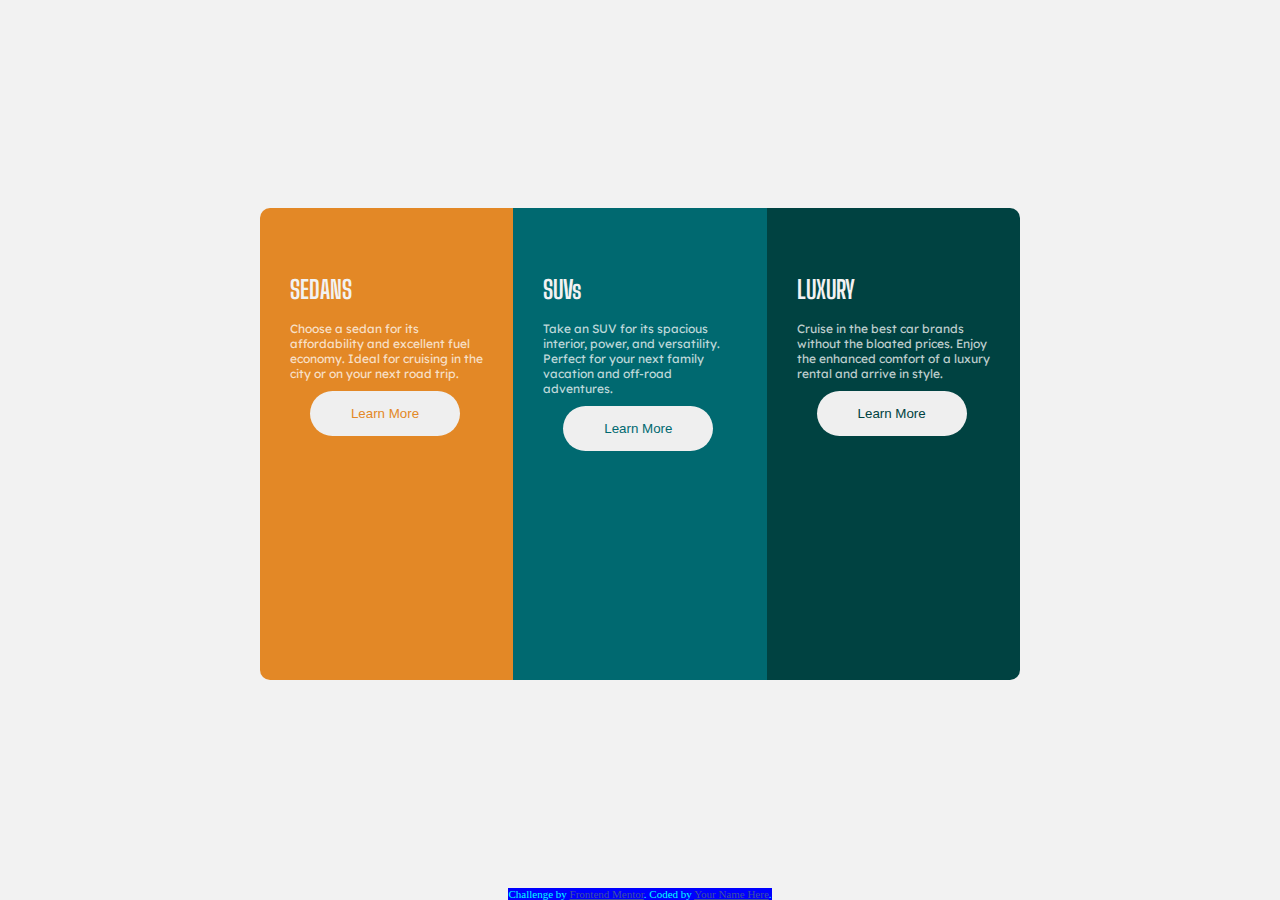
==== index.html @ 0523454a "whew. i think i fixed sass compiler that wasnt working, i think i fixed live server. i think i fixed" ====
<!DOCTYPE html>
<html lang="en">
<head>
  <title>FrontEndMentor 3card</title>
  <meta charset="UTF-8">
  <meta name="viewport" content="width=device-width, initial-scale=1.0"> <!-- displays site properly based on user's device -->

  <link href="https://fonts.googleapis.com/css2?family=Lexend+Deca&display=swap" rel="stylesheet">
  <link href="https://fonts.googleapis.com/css2?family=Big+Shoulders+Display:wght@700&display=swap" rel="stylesheet">
  <link rel="icon" type="image/png" sizes="32x32" href="./images/favicon-32x32.png">
  <link rel="stylesheet" href="/scss/styles.css/styles.css">
  
  
 


  <!-- Feel free to remove these styles or customise in your own stylesheet 👍 -->
  <style>
    .attribution { font-size: 11px; text-align: center; }
    .attribution a { color: hsl(228, 45%, 44%); }
  </style>
</head>
<body>
  <div class="container">
    <div class="sedans"><h1>SEDANS</h1>
      <p>Choose a sedan for its affordability and excellent fuel economy. Ideal for cruising in the city 
      or on your next road trip.</p>
      <button class="button1" type="button">Learn More</button>
    </div>
    <div class="suv"> <h1>SUVs</h1>
      <p>Take an SUV for its spacious interior, power, and versatility. Perfect for your next family vacation 
        and off-road adventures.</p>
      <button class="button2" type="button">Learn More</button>
      </div>
    <div class="luxury"> <h1>LUXURY</h1>
      <p>Cruise in the best car brands without the bloated prices. Enjoy the enhanced comfort of a luxury 
        rental and arrive in style.</p>
        <button class="button3" type="button">Learn More</button>
      </div>
      
</div>
  

<div class="attribution">
    Challenge by <a href="https://www.frontendmentor.io?ref=challenge" target="_blank">Frontend Mentor</a>. 
    Coded by <a href="#">Your Name Here</a>.
  </div>
</body>
</html>
---- scss/styles.css/styles.css ----
html {
  margin: 0;
  padding: 0;
}

body {
  display: -webkit-box;
  display: -ms-flexbox;
  display: flex;
  -webkit-box-orient: vertical;
  -webkit-box-direction: normal;
      -ms-flex-direction: column;
          flex-direction: column;
  margin: 0;
  padding: 0;
  height: 100vh;
  background-color: #f2f2f2;
}

.container {
  display: -webkit-box;
  display: -ms-flexbox;
  display: flex;
  -webkit-box-pack: center;
      -ms-flex-pack: center;
          justify-content: center;
  -webkit-box-align: center;
      -ms-flex-align: center;
          align-items: center;
  -webkit-box-orient: vertical;
  -webkit-box-direction: normal;
      -ms-flex-direction: column;
          flex-direction: column;
  height: 100%;
  margin: 3.125rem 0rem 3.125rem 0rem;
  padding: 0;
}

.container h1 {
  color: #f2f2f2;
  padding-top: 3.125rem;
  padding-left: 1.875rem;
  font-family: "Big Shoulders Display", sans-serif;
  font-size: 1.563rem;
}

.container div p {
  font-family: "Lexend Deca", sans-serif;
  font-weight: 400;
  margin: 0;
  padding: 0 1.875rem 0 1.875rem;
  color: rgba(255, 255, 255, 0.75);
  font-size: 0.75rem;
}

.container div {
  border: none;
  width: 90%;
  -webkit-box-flex: 1;
      -ms-flex: 1;
          flex: 1;
}

.sedans {
  background-color: #e38826;
  background-image: url(/images/icon-sedans.svg);
  background-repeat: no-repeat;
  background-position: top 1.063rem left 1.563rem;
  background-size: 3.125rem;
  border-top-left-radius: 0.625rem;
  border-top-right-radius: 0.625rem;
}

.suv {
  background-color: #006970;
  background-image: url(/images/icon-suvs.svg);
  background-repeat: no-repeat;
  background-size: 3.125rem;
  background-position: top 1.063rem left 1.563rem;
}

.luxury {
  background-color: #004241;
  background-image: url(/images/icon-luxury.svg);
  background-repeat: no-repeat;
  background-position: top 1.063rem left 1.563rem;
  background-size: 3.125rem;
  border-bottom-left-radius: 0.625rem;
  border-bottom-right-radius: 0.625rem;
}

button {
  margin-left: 3.125rem;
  margin-top: 2.188rem;
  margin-bottom: 0.625rem;
  border-radius: 1.875rem;
  padding: 0.938rem;
  width: 9.375rem;
  border: none;
}

.button1 {
  color: #e38826;
}

.button2 {
  color: #006970;
}

.button3 {
  color: #004241;
}

.attribution {
  display: inline-block;
  color: cyan;
  -ms-flex-item-align: center;
      -ms-grid-row-align: center;
      align-self: center;
  height: auto;
  margin: 0;
  padding: 0;
}

@media screen and (min-width: 50rem) {
  html {
    margin: 0;
    padding: 0;
  }
  body {
    display: -webkit-box;
    display: -ms-flexbox;
    display: flex;
    -webkit-box-orient: vertical;
    -webkit-box-direction: normal;
        -ms-flex-direction: column;
            flex-direction: column;
    margin: 0;
    padding: 0;
    height: 100vh;
    background-color: #f2f2f2;
  }
  .container {
    display: -webkit-box;
    display: -ms-flexbox;
    display: flex;
    -webkit-box-pack: center;
        -ms-flex-pack: center;
            justify-content: center;
    -webkit-box-align: center;
        -ms-flex-align: center;
            align-items: center;
    -webkit-box-orient: horizontal;
    -webkit-box-direction: normal;
        -ms-flex-direction: row;
            flex-direction: row;
    height: 100%;
    margin: 3.125rem 16.25rem;
    padding: 0;
  }
  .container h1 {
    color: #f2f2f2;
    padding-top: 3.125rem;
    padding-left: 1.875rem;
    font-family: "Big Shoulders Display", sans-serif;
    font-size: 1.563rem;
  }
  .container div p {
    font-family: "Lexend Deca", sans-serif;
    font-weight: 400;
    margin: 0;
    padding: 0 1.875rem 0 1.875rem;
    color: rgba(255, 255, 255, 0.75);
    font-size: 0.75rem;
  }
  .sedans {
    background-repeat: no-repeat;
    background-position: top 1.063rem left 1.563rem;
    background-size: 3.125rem;
    background-color: #e38826;
    background-image: url(../3-column-preview-card-component-main/images/icon-sedans.svg);
    border-top-left-radius: 0.625rem;
    border-bottom-left-radius: 0.625rem;
    border-top-right-radius: 0;
  }
  .suv {
    background-repeat: no-repeat;
    background-position: top 1.063rem left 1.563rem;
    background-size: 3.125rem;
    background-color: #006970;
    background-image: url(../3-column-preview-card-component-main/images/icon-suvs.svg);
  }
  .luxury {
    background-repeat: no-repeat;
    background-position: top 1.063rem left 1.563rem;
    background-size: 3.125rem;
    background-color: #004241;
    background-image: url(../3-column-preview-card-component-main/images/icon-luxury.svg);
    border-bottom-right-radius: 0.625rem;
    border-bottom-left-radius: 0rem;
    border-top-right-radius: 0.625rem;
  }
  .container div {
    border: yellow;
    width: 90%;
    -webkit-box-flex: 1;
        -ms-flex: 1;
            flex: 1;
    height: 60%;
  }
  button {
    margin-left: 3.125rem;
    margin-top: 0.625rem;
    margin-bottom: 0.625rem;
    border-radius: 1.875rem;
    padding: 0.938rem;
    width: 9.375rem;
    border: none;
  }
  .button1 {
    color: #e38826;
  }
  .button2 {
    color: #006970;
  }
  .button3 {
    color: #004241;
  }
  .attribution {
    display: inline-block;
    color: cyan;
    -ms-flex-item-align: center;
        -ms-grid-row-align: center;
        align-self: center;
    height: auto;
    margin: 0;
    padding: 0;
    background-color: blue;
  }
}
/*# sourceMappingURL=styles.css.map */
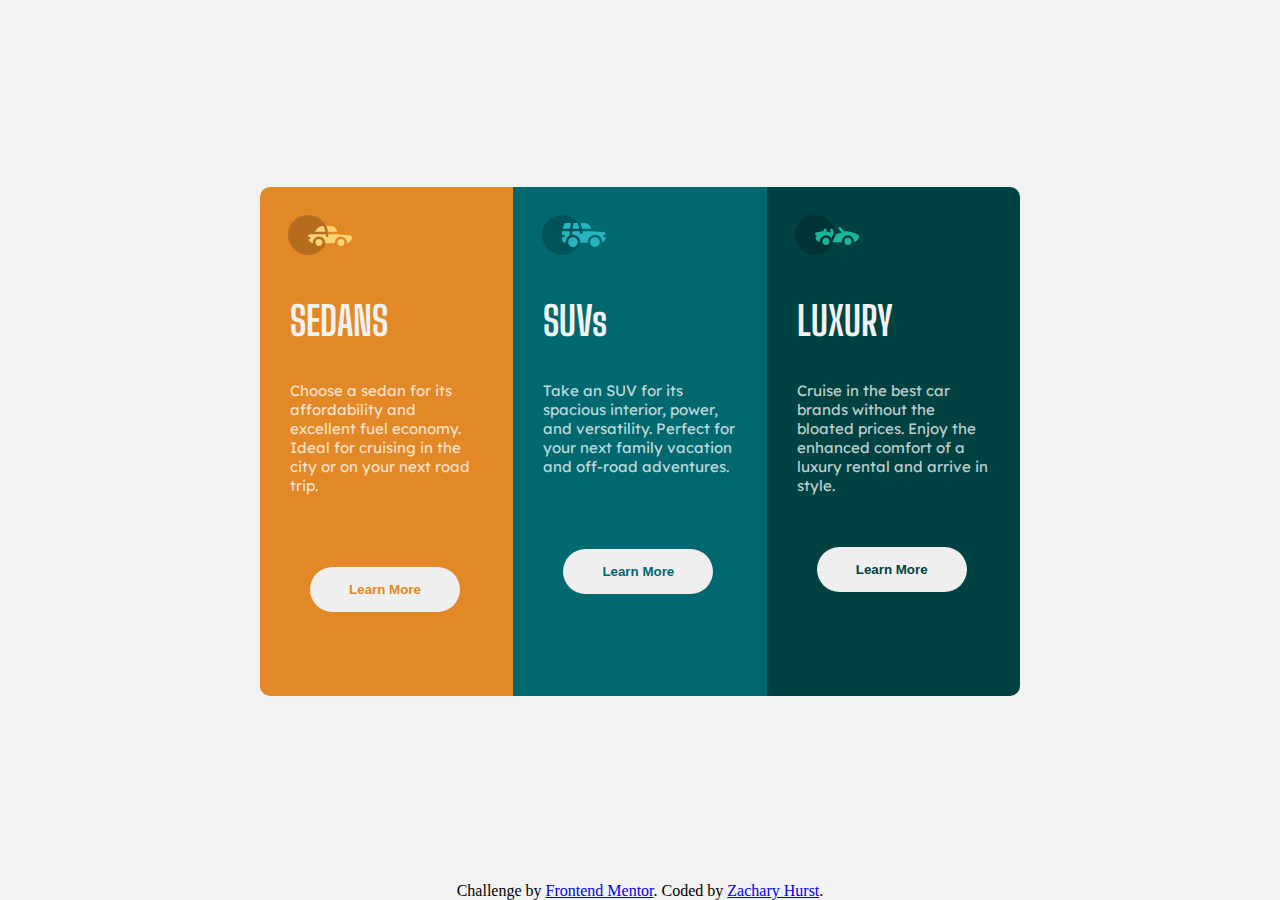
==== commit c2a89eea: "final project" ====
--- a/index.html
+++ b/index.html
@@ -15,10 +15,7 @@
 
 
   <!-- Feel free to remove these styles or customise in your own stylesheet 👍 -->
-  <style>
-    .attribution { font-size: 11px; text-align: center; }
-    .attribution a { color: hsl(228, 45%, 44%); }
-  </style>
+
 </head>
 <body>
   <div class="container">
@@ -43,7 +40,7 @@
 
 <div class="attribution">
     Challenge by <a href="https://www.frontendmentor.io?ref=challenge" target="_blank">Frontend Mentor</a>. 
-    Coded by <a href="#">Your Name Here</a>.
+    Coded by <a href="#">Zachary Hurst</a>.
   </div>
 </body>
 </html>--- a/scss/styles.css/styles.css
+++ b/scss/styles.css/styles.css
@@ -64,32 +64,37 @@
 .sedans {
   background-color: #e38826;
   background-image: url(/images/icon-sedans.svg);
+  border-top-left-radius: 0.625rem;
+  border-top-right-radius: 0.625rem;
   background-repeat: no-repeat;
   background-position: top 1.063rem left 1.563rem;
   background-size: 3.125rem;
-  border-top-left-radius: 0.625rem;
-  border-top-right-radius: 0.625rem;
 }
 
 .suv {
   background-color: #006970;
   background-image: url(/images/icon-suvs.svg);
   background-repeat: no-repeat;
+  background-position: top 1.063rem left 1.563rem;
   background-size: 3.125rem;
-  background-position: top 1.063rem left 1.563rem;
 }
 
 .luxury {
   background-color: #004241;
   background-image: url(/images/icon-luxury.svg);
+  border-bottom-left-radius: 0.625rem;
+  border-bottom-right-radius: 0.625rem;
   background-repeat: no-repeat;
   background-position: top 1.063rem left 1.563rem;
   background-size: 3.125rem;
-  border-bottom-left-radius: 0.625rem;
-  border-bottom-right-radius: 0.625rem;
+}
+
+button:hover {
+  cursor: pointer !important;
 }
 
 button {
+  font-weight: 700;
   margin-left: 3.125rem;
   margin-top: 2.188rem;
   margin-bottom: 0.625rem;
@@ -113,7 +118,7 @@
 
 .attribution {
   display: inline-block;
-  color: cyan;
+  color: black;
   -ms-flex-item-align: center;
       -ms-grid-row-align: center;
       align-self: center;
@@ -158,84 +163,151 @@
     margin: 3.125rem 16.25rem;
     padding: 0;
   }
+  .container div {
+    width: 90%;
+    -webkit-box-flex: 1;
+        -ms-flex: 1;
+            flex: 1;
+    height: 31.813rem;
+  }
   .container h1 {
     color: #f2f2f2;
-    padding-top: 3.125rem;
+    margin-top: 3.75rem;
     padding-left: 1.875rem;
     font-family: "Big Shoulders Display", sans-serif;
-    font-size: 1.563rem;
+    font-size: 2.5rem;
   }
   .container div p {
     font-family: "Lexend Deca", sans-serif;
     font-weight: 400;
     margin: 0;
-    padding: 0 1.875rem 0 1.875rem;
+    padding: 0.625rem 1.875rem 0.625rem 1.875rem;
     color: rgba(255, 255, 255, 0.75);
-    font-size: 0.75rem;
+    font-size: 0.938rem;
   }
   .sedans {
     background-repeat: no-repeat;
-    background-position: top 1.063rem left 1.563rem;
-    background-size: 3.125rem;
+    background-position: top 1.8rem left 1.78rem;
+    background-size: 4rem;
+    height: 31.813rem;
+    display: -webkit-box;
+    display: -ms-flexbox;
+    display: flex;
+    -webkit-box-orient: vertical;
+    -webkit-box-direction: normal;
+        -ms-flex-direction: column;
+            flex-direction: column;
     background-color: #e38826;
-    background-image: url(../3-column-preview-card-component-main/images/icon-sedans.svg);
+    background-image: url(/images/icon-sedans.svg);
     border-top-left-radius: 0.625rem;
     border-bottom-left-radius: 0.625rem;
     border-top-right-radius: 0;
   }
+  .sedans h1, .sedans button {
+    -webkit-box-flex: 0;
+        -ms-flex: none;
+            flex: none;
+  }
   .suv {
     background-repeat: no-repeat;
-    background-position: top 1.063rem left 1.563rem;
-    background-size: 3.125rem;
+    background-position: top 1.8rem left 1.78rem;
+    background-size: 4rem;
     background-color: #006970;
-    background-image: url(../3-column-preview-card-component-main/images/icon-suvs.svg);
+    background-image: url(/images/icon-suvs.svg);
   }
   .luxury {
     background-repeat: no-repeat;
-    background-position: top 1.063rem left 1.563rem;
-    background-size: 3.125rem;
+    background-position: top 1.8rem left 1.78rem;
+    background-size: 4rem;
     background-color: #004241;
-    background-image: url(../3-column-preview-card-component-main/images/icon-luxury.svg);
+    background-image: url(/images/icon-luxury.svg);
     border-bottom-right-radius: 0.625rem;
     border-bottom-left-radius: 0rem;
     border-top-right-radius: 0.625rem;
   }
-  .container div {
-    border: yellow;
-    width: 90%;
-    -webkit-box-flex: 1;
-        -ms-flex: 1;
-            flex: 1;
-    height: 60%;
-  }
-  button {
+  .button1 {
     margin-left: 3.125rem;
-    margin-top: 0.625rem;
+    margin-top: 3.875rem;
     margin-bottom: 0.625rem;
+    margin-right: 3.125rem;
     border-radius: 1.875rem;
     padding: 0.938rem;
     width: 9.375rem;
     border: none;
-  }
+    color: #e38826;
+  }
+  .button2 {
+    margin-left: 3.125rem;
+    margin-top: 5.15rem;
+    margin-bottom: 0.625rem;
+    margin-right: 3.125rem;
+    border-radius: 1.875rem;
+    padding: 0.938rem;
+    width: 9.375rem;
+    border: none;
+    color: #006970;
+  }
+  .button3 {
+    margin-left: 3.125rem;
+    margin-top: 3.875rem;
+    margin-bottom: 0.625rem;
+    margin-right: 3.125rem;
+    border-radius: 1.875rem;
+    padding: 0.938rem;
+    width: 9.375rem;
+    border: none;
+    color: #004241;
+  }
+}
+
+@media screen and (min-width: 79.688rem) {
+  .button3 {
+    margin-top: 2.625rem;
+  }
+  .button2 {
+    margin-top: 3.9rem;
+  }
+}
+
+@media screen and (min-width: 80.75rem) {
+  .button3 {
+    margin-top: 3.8rem;
+  }
+}
+
+@media screen and (min-width: 88.375rem) {
+  .button3 {
+    margin-top: 5rem;
+  }
+}
+
+@media screen and (min-width: 88.875rem) {
   .button1 {
-    color: #e38826;
-  }
+    margin-top: 5.05rem;
+  }
+}
+
+@media screen and (min-width: 90.563rem) {
   .button2 {
-    color: #006970;
-  }
-  .button3 {
-    color: #004241;
-  }
-  .attribution {
-    display: inline-block;
-    color: cyan;
-    -ms-flex-item-align: center;
-        -ms-grid-row-align: center;
-        align-self: center;
-    height: auto;
-    margin: 0;
-    padding: 0;
-    background-color: blue;
+    margin-top: 5.1rem;
+  }
+}
+
+@media screen and (min-width: 99.875rem) {
+  .button1 {
+    margin-top: 6.25rem;
+  }
+}
+
+@media screen and (min-width: 102.688rem) {
+  .button2 {
+    margin-top: 6.25rem;
+  }
+}
+
+@media screen and (min-width: 103.125rem) {
+  .button3 {
+    margin-top: 6.2rem;
   }
 }
 /*# sourceMappingURL=styles.css.map */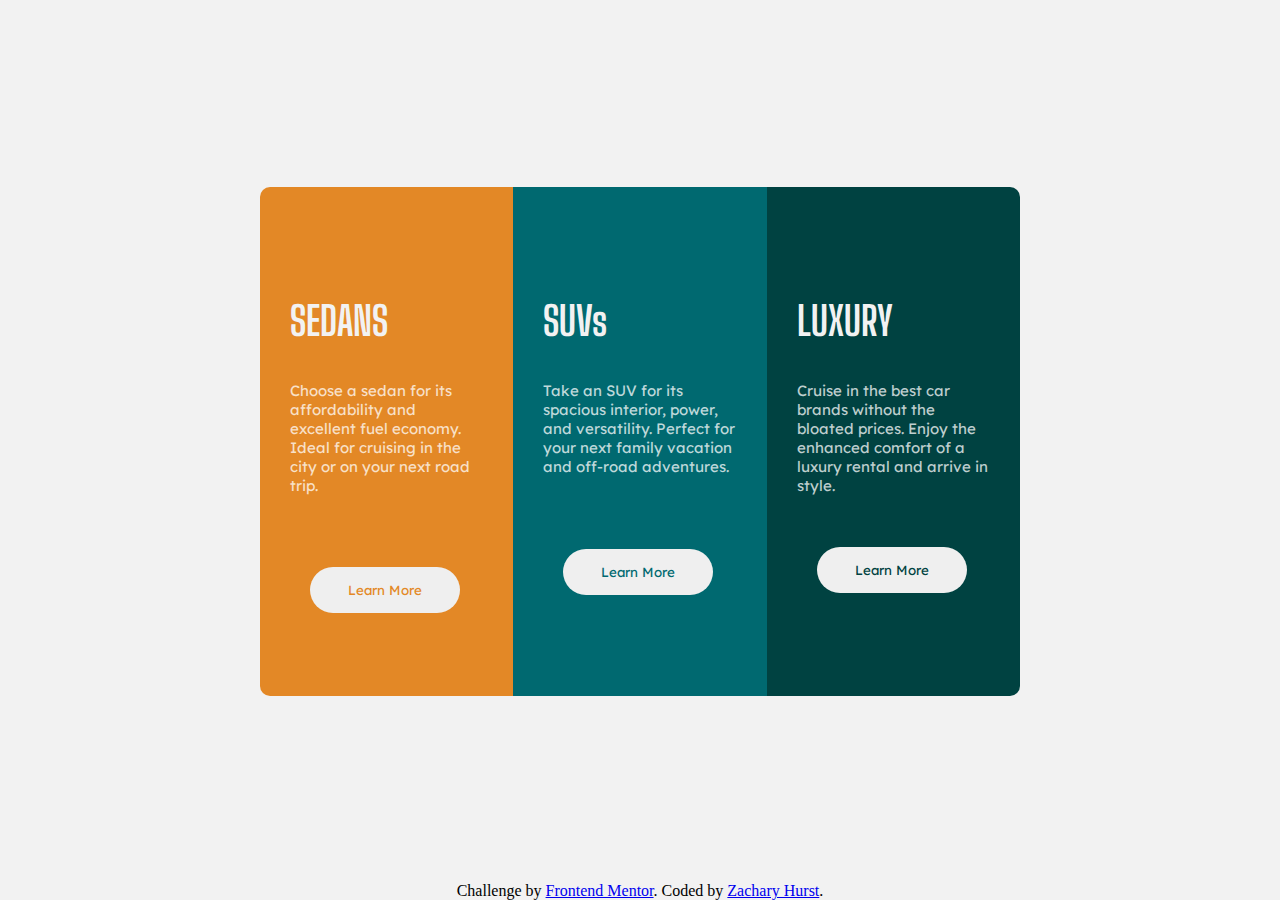
==== commit c8484469: "forgot somehting. final final final." ====
--- a/index.html
+++ b/index.html
@@ -8,7 +8,8 @@
   <link href="https://fonts.googleapis.com/css2?family=Lexend+Deca&display=swap" rel="stylesheet">
   <link href="https://fonts.googleapis.com/css2?family=Big+Shoulders+Display:wght@700&display=swap" rel="stylesheet">
   <link rel="icon" type="image/png" sizes="32x32" href="./images/favicon-32x32.png">
-  <link rel="stylesheet" href="/scss/styles.css/styles.css">
+  <link rel="stylesheet" type="text/css" href="scss/styles.css/styles.css">
+ 
   
   
  
--- a/scss/styles.css/styles.css
+++ b/scss/styles.css/styles.css
@@ -63,7 +63,7 @@
 
 .sedans {
   background-color: #e38826;
-  background-image: url(/images/icon-sedans.svg);
+  background-image: url(icon-sedans.svg);
   border-top-left-radius: 0.625rem;
   border-top-right-radius: 0.625rem;
   background-repeat: no-repeat;
@@ -73,7 +73,7 @@
 
 .suv {
   background-color: #006970;
-  background-image: url(/images/icon-suvs.svg);
+  background-image: url(icon-suvs.svg);
   background-repeat: no-repeat;
   background-position: top 1.063rem left 1.563rem;
   background-size: 3.125rem;
@@ -81,7 +81,7 @@
 
 .luxury {
   background-color: #004241;
-  background-image: url(/images/icon-luxury.svg);
+  background-image: url(icon-luxury.svg);
   border-bottom-left-radius: 0.625rem;
   border-bottom-right-radius: 0.625rem;
   background-repeat: no-repeat;
@@ -89,12 +89,8 @@
   background-size: 3.125rem;
 }
 
-button:hover {
-  cursor: pointer !important;
-}
-
 button {
-  font-weight: 700;
+  font-weight: 400;
   margin-left: 3.125rem;
   margin-top: 2.188rem;
   margin-bottom: 0.625rem;
@@ -102,6 +98,7 @@
   padding: 0.938rem;
   width: 9.375rem;
   border: none;
+  font-family: "Lexend Deca", sans-serif;
 }
 
 .button1 {
@@ -114,6 +111,13 @@
 
 .button3 {
   color: #004241;
+}
+
+button:hover {
+  cursor: pointer;
+  background-color: transparent;
+  color: #f2f2f2;
+  border: 2px solid #f2f2f2;
 }
 
 .attribution {
@@ -198,7 +202,7 @@
         -ms-flex-direction: column;
             flex-direction: column;
     background-color: #e38826;
-    background-image: url(/images/icon-sedans.svg);
+    background-image: url(icon-sedans.svg);
     border-top-left-radius: 0.625rem;
     border-bottom-left-radius: 0.625rem;
     border-top-right-radius: 0;
@@ -213,14 +217,14 @@
     background-position: top 1.8rem left 1.78rem;
     background-size: 4rem;
     background-color: #006970;
-    background-image: url(/images/icon-suvs.svg);
+    background-image: url(icon-suvs.svg);
   }
   .luxury {
     background-repeat: no-repeat;
     background-position: top 1.8rem left 1.78rem;
     background-size: 4rem;
     background-color: #004241;
-    background-image: url(/images/icon-luxury.svg);
+    background-image: url(icon-luxury.svg);
     border-bottom-right-radius: 0.625rem;
     border-bottom-left-radius: 0rem;
     border-top-right-radius: 0.625rem;
